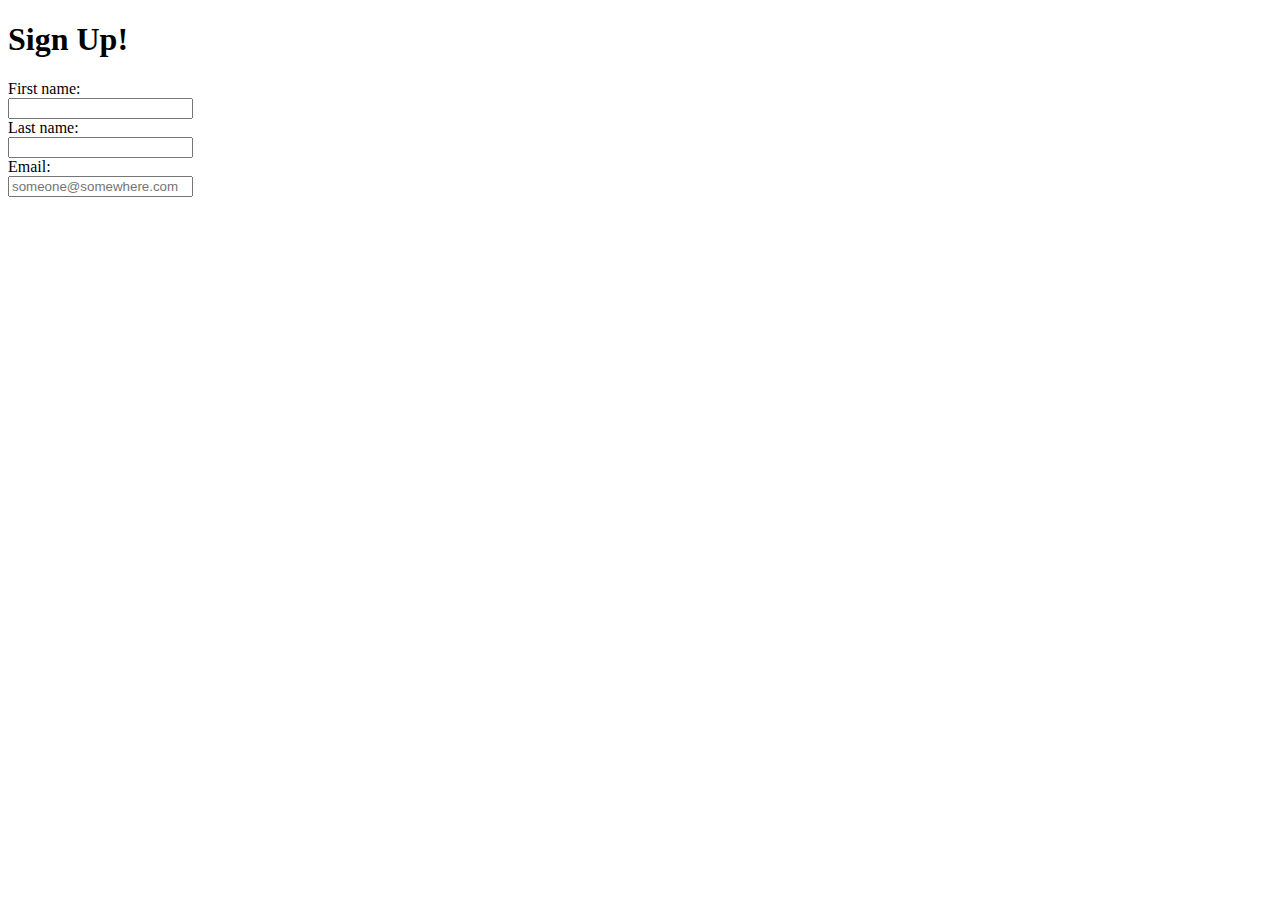
==== sign-up.html @ 2873b49e "Link buttons in index.html to sign-up.html" ====
<!DOCTYPE html>
<html lang="en">
<head>
    <meta charset="UTF-8">
    <meta name="viewport" content="width=device-width, initial-scale=1.0">
    <title>Sign up Page</title>
    <link rel="stylesheet" href="styles.css">
</head>
<body>
    <h1 class="main-header">Sign Up!</h1>
    <form class="sign-up-form">
        <label for="fname">First name:</label><br>
        <input type="text" id="fname" name="fname"><br>
        <label for="lname">Last name:</label><br>
        <input type="text" id="lname" name="lname"><br>
        <label for="email">Email:</label><br>
        <input type="email" id="email" name="email" placeholder="someone@somewhere.com"> 
    </form>
</body>
</html>
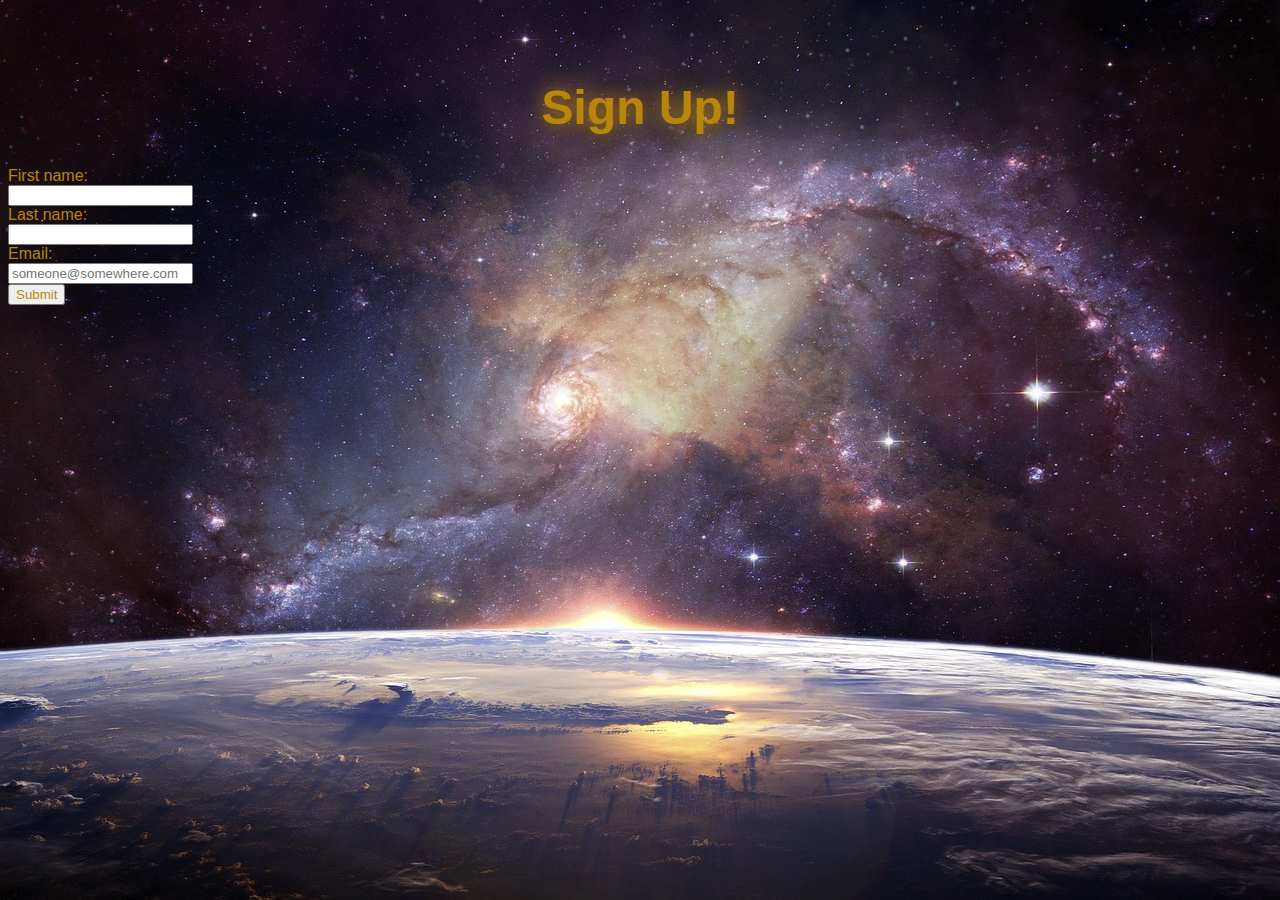
==== commit 29f68568: "Work on css styling" ====
--- a/sign-up.html
+++ b/sign-up.html
@@ -6,7 +6,7 @@
     <title>Sign up Page</title>
     <link rel="stylesheet" href="styles.css">
 </head>
-<body>
+<body class="sign-up-body">
     <h1 class="main-header">Sign Up!</h1>
     <form class="sign-up-form">
         <label for="fname">First name:</label><br>
@@ -14,7 +14,8 @@
         <label for="lname">Last name:</label><br>
         <input type="text" id="lname" name="lname"><br>
         <label for="email">Email:</label><br>
-        <input type="email" id="email" name="email" placeholder="someone@somewhere.com"> 
+        <input type="email" id="email" name="email" placeholder="someone@somewhere.com"><br>
+        <input type="submit">
     </form>
 </body>
 </html>--- a/styles.css
+++ b/styles.css
@@ -0,0 +1,100 @@
+* {
+    font-family: Impact, Haettenschweiler, 'Arial Narrow Bold', sans-serif;
+    color: darkgoldenrod;
+}
+
+html { 
+    background: url(images/galaxy-3608029_1280.jpg) no-repeat center center fixed; 
+    -webkit-background-size: cover;
+    -moz-background-size: cover;
+    -o-background-size: cover;
+    background-size: cover;
+  }
+
+  p, h1, h2, h3 {
+     text-shadow: 0 0 20px darkgoldenrod;
+  }
+
+  blockquote {
+    text-shadow: 0 0 5px darkgoldenrod;
+  }
+
+.img-box img {
+  height: auto;
+  width: 150px;
+  box-shadow: inset 0 0 10px #311b0b;
+  border-radius: 5%;
+}
+
+.img-box {
+    display: flex;
+    justify-content: space-evenly;
+}
+
+.img-subtext {
+    display: flex;
+    justify-content: space-evenly; 
+}
+
+.main-header {
+    display: flex;
+    justify-content: center;
+    margin-top: 80px;
+    font-size: 3rem;
+    text-shadow: 0 0 20px darkgoldenrod;
+}
+
+
+
+.header-bar {
+    display: flex;
+    justify-content: space-between;
+    align-items: center;
+    padding-right: 30px;
+    
+}
+
+.header-bar a {
+    margin: 10px;
+    font-size: 1.2em;
+}
+
+.header-links a:link {
+   color: goldenrod; 
+}
+
+.header-links a:visited {
+    color: rgb(230, 198, 137);
+    text-decoration: underline;
+}
+
+.header-links a:hover {
+    font-size: 150%;
+    color: #ffee10;
+    box-shadow: 0 0 5px #ffee10;
+    text-shadow: 0 0 5px
+}
+
+.header-links a:active {
+    font-style: italic;
+    font-size: 175%;
+}
+
+.header-logo {
+    width: 100px;
+    height: auto;
+    mix-blend-mode: color-dodge;
+    filter: invert(1);
+}
+
+.sign-up {
+    color: rgb(255, 217, 94);
+    background-color: black;
+    font-size: 20px;
+}
+
+.sign-up:hover {
+    color: #ffee10;
+    box-shadow: 0 0 5px #ffee10;
+    font-size: 150%;
+}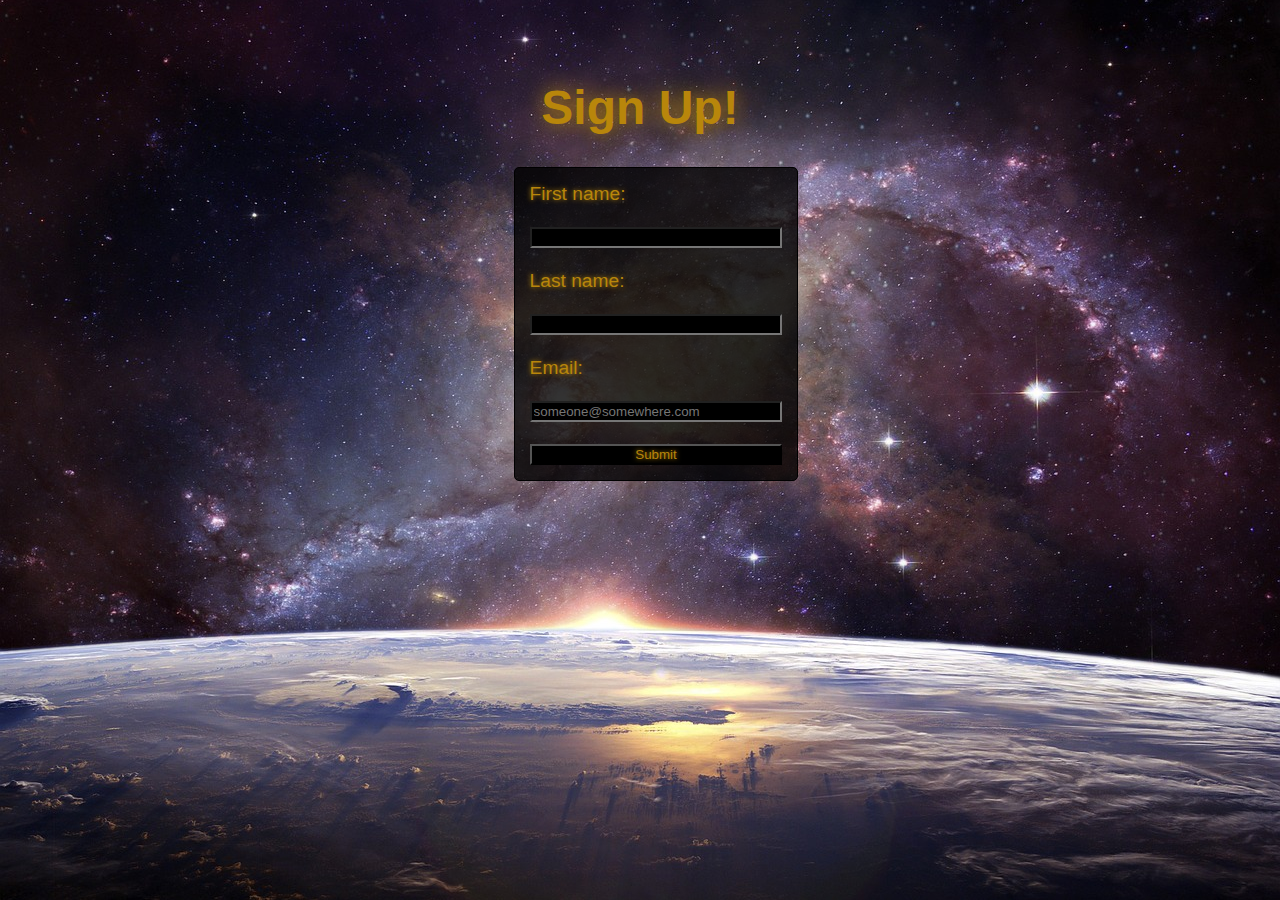
==== commit f3b52b0d: "Finish css styling change images" ====
--- a/sign-up.html
+++ b/sign-up.html
@@ -15,7 +15,7 @@
         <input type="text" id="lname" name="lname"><br>
         <label for="email">Email:</label><br>
         <input type="email" id="email" name="email" placeholder="someone@somewhere.com"><br>
-        <input type="submit">
+        <input class="submit" type="submit">
     </form>
 </body>
 </html>--- a/styles.css
+++ b/styles.css
@@ -13,15 +13,27 @@
 
   p, h1, h2, h3 {
      text-shadow: 0 0 20px darkgoldenrod;
+     display: flex;
+    justify-content: center;
   }
 
   blockquote {
     text-shadow: 0 0 5px darkgoldenrod;
+    margin-top: 25px;
+    font-size: 16px;
+    border-radius: 5px;
+    background: rgba(0,0,0,0.8);
+    padding: 15px;
   }
 
+.img-header {
+    display: flex;
+    justify-content: center;
+}
+
 .img-box img {
-  height: auto;
   width: 150px;
+  height: 150px;
   box-shadow: inset 0 0 10px #311b0b;
   border-radius: 5%;
 }
@@ -34,7 +46,10 @@
 .img-subtext {
     display: flex;
     justify-content: space-evenly; 
+    margin-top: 10px;
 }
+
+
 
 .main-header {
     display: flex;
@@ -44,7 +59,11 @@
     text-shadow: 0 0 20px darkgoldenrod;
 }
 
-
+.sub-header {
+    display: flex;
+    justify-content: center;
+    margin-bottom: 20px;
+}
 
 .header-bar {
     display: flex;
@@ -87,6 +106,11 @@
     filter: invert(1);
 }
 
+.button {
+    display: flex;
+    justify-content: center;
+}
+
 .sign-up {
     color: rgb(255, 217, 94);
     background-color: black;
@@ -95,6 +119,45 @@
 
 .sign-up:hover {
     color: #ffee10;
-    box-shadow: 0 0 5px #ffee10;
-    font-size: 150%;
+    box-shadow: 0 0 8px #ffee10;
+}
+
+.footer {
+    display: flex;
+    justify-content: center;
+    margin-top: 100px;
+}
+
+.sign-up-form {
+    display: flex;
+    justify-content: center;
+    flex-direction: column;
+    border: 1px black solid;
+    width: 20%;
+    margin-left: 40%;
+    height: auto;
+    font-size: larger;
+    text-shadow: 0 0 5px;
+    border-radius: 5px;
+    background: rgba(0,0,0,0.8);
+    padding: 15px;
+}
+
+input {
+    background-color: black;
+}
+
+.submit:hover {
+    color: #ffee10;
+    box-shadow: 0 0 8px #ffee10;
+}
+
+.submit {
+    text-shadow: 0 0 5px
+}
+
+cite {
+  font-size: 20px;
+  display: flex;
+  justify-content: flex-end;
 }